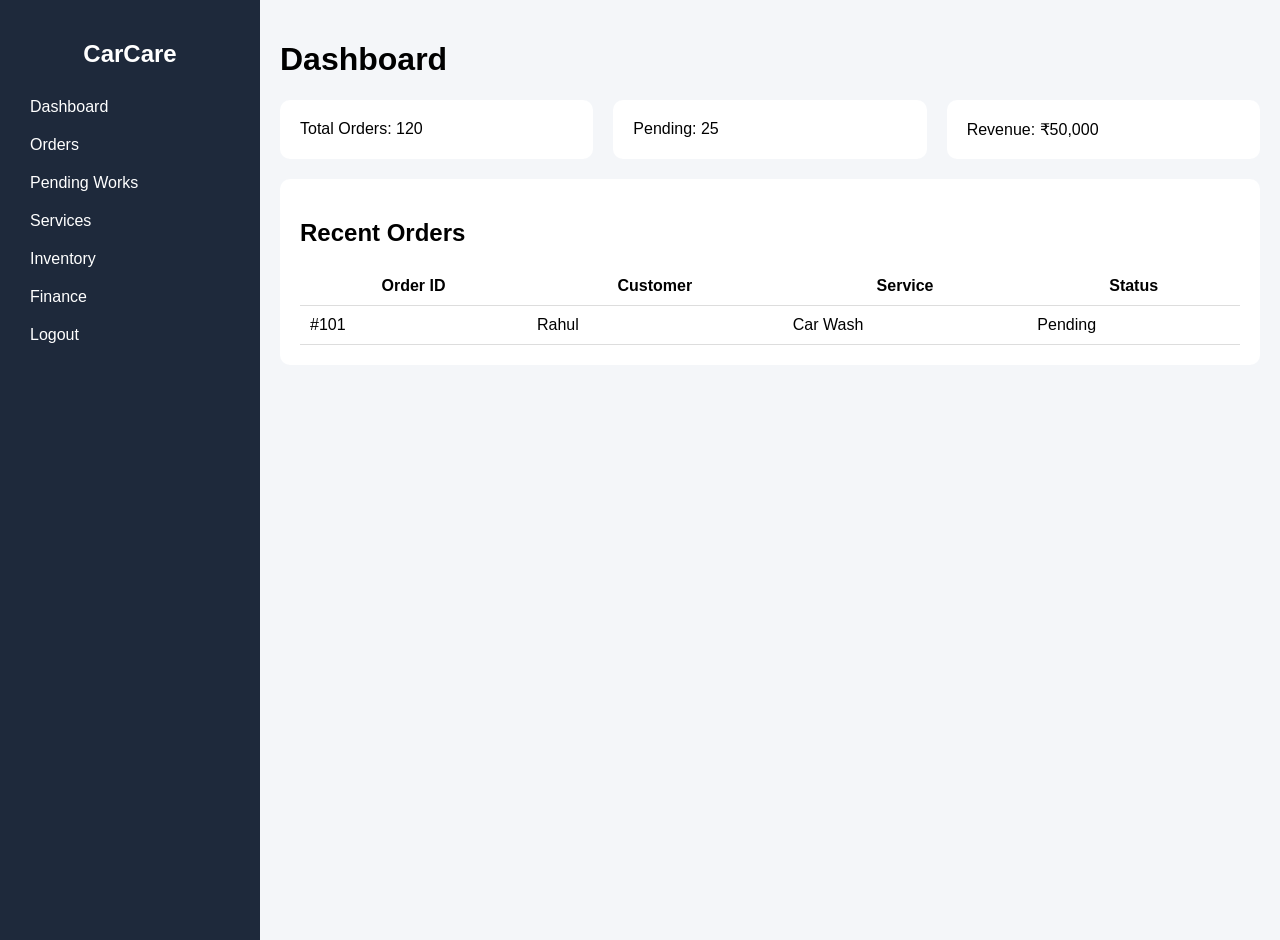
==== index.html @ 8fa843d6 "Add files via upload" ====
<!DOCTYPE html>
<html>

<head>
    <title>Car Care Admin</title>
    <link rel="stylesheet" href="style.css">
</head>

<body>

    <div class="container">

        <!-- Sidebar -->
        <div class="sidebar">
            <h2>CarCare</h2>
            <ul>
                <li>Dashboard</li>
                <li>Orders</li>
                <li>Pending Works</li>
                <li>Services</li>
                <li>Inventory</li>
                <li>Finance</li>
                <li>Logout</li>
            </ul>
        </div>

        <!-- Main Content -->
        <div class="main">

            <!-- Header -->
            <div class="header">
                <h1>Dashboard</h1>
            </div>

            <!-- Cards -->
            <div class="cards">
                <div class="card">Total Orders: 120</div>
                <div class="card">Pending: 25</div>
                <div class="card">Revenue: ₹50,000</div>
            </div>

            <!-- Orders Table -->
            <div class="table-section">
                <h2>Recent Orders</h2>
                <table>
                    <tr>
                        <th>Order ID</th>
                        <th>Customer</th>
                        <th>Service</th>
                        <th>Status</th>
                    </tr>
                    <tr>
                        <td>#101</td>
                        <td>Rahul</td>
                        <td>Car Wash</td>
                        <td>Pending</td>
                    </tr>
                </table>
            </div>

        </div>

    </div>

</body>

</html>
---- style.css ----
body {
    margin: 0;
    font-family: Arial;
    background: #f4f6f9;
}

.container {
    display: flex;
}

/* Sidebar */
.sidebar {
    width: 220px;
    height: 100vh;
    background: #1e293b;
    color: white;
    padding: 20px;
}

.sidebar h2 {
    text-align: center;
}

.sidebar ul {
    list-style: none;
    padding: 0;
}

.sidebar li {
    padding: 10px;
    cursor: pointer;
}

.sidebar li:hover {
    background: #334155;
}

/* Main */
.main {
    flex: 1;
    padding: 20px;
}

/* Header */
.header {
    margin-bottom: 20px;
}

/* Cards */
.cards {
    display: flex;
    gap: 20px;
}

.card {
    background: white;
    padding: 20px;
    flex: 1;
    border-radius: 10px;
}

/* Table */
.table-section {
    margin-top: 20px;
    background: white;
    padding: 20px;
    border-radius: 10px;
}

table {
    width: 100%;
    border-collapse: collapse;
}

th,
td {
    padding: 10px;
    border-bottom: 1px solid #ddd;
}
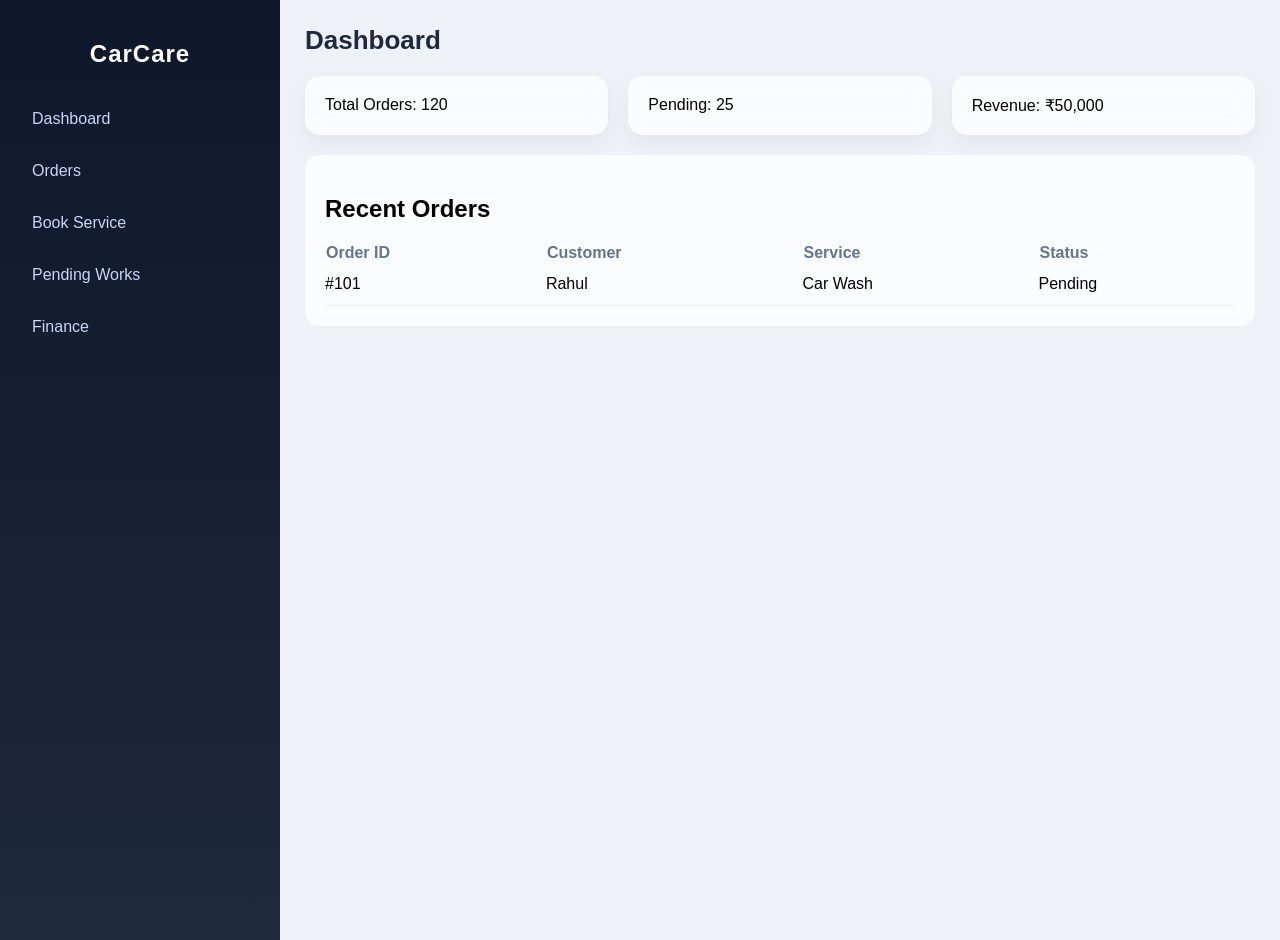
==== commit 4943e810: "Add files via upload" ====
--- a/index.html
+++ b/index.html
@@ -14,13 +14,11 @@
         <div class="sidebar">
             <h2>CarCare</h2>
             <ul>
-                <li>Dashboard</li>
-                <li>Orders</li>
-                <li>Pending Works</li>
-                <li>Services</li>
-                <li>Inventory</li>
-                <li>Finance</li>
-                <li>Logout</li>
+                <li><a href="index.html">Dashboard</a></li>
+                <li><a href="orders.html">Orders</a></li>
+                <li><a href="booking.html">Book Service</a></li>
+                <li><a href="pending.html">Pending Works</a></li>
+                <li><a href="finance.html">Finance</a></li>
             </ul>
         </div>
 
--- a/style.css
+++ b/style.css
@@ -1,24 +1,28 @@
+/* ===== GLOBAL ===== */
 body {
     margin: 0;
-    font-family: Arial;
-    background: #f4f6f9;
-}
-
+    font-family: 'Segoe UI', Arial, sans-serif;
+    background: #eef2f7;
+}
+
+/* ===== LAYOUT ===== */
 .container {
     display: flex;
 }
 
-/* Sidebar */
+/* ===== SIDEBAR ===== */
 .sidebar {
-    width: 220px;
+    width: 240px;
     height: 100vh;
-    background: #1e293b;
+    background: linear-gradient(180deg, #0f172a, #1e293b);
     color: white;
     padding: 20px;
 }
 
 .sidebar h2 {
     text-align: center;
+    margin-bottom: 30px;
+    letter-spacing: 1px;
 }
 
 .sidebar ul {
@@ -27,44 +31,114 @@
 }
 
 .sidebar li {
-    padding: 10px;
-    cursor: pointer;
-}
-
-.sidebar li:hover {
-    background: #334155;
-}
-
-/* Main */
+    margin: 10px 0;
+}
+
+.sidebar a {
+    text-decoration: none;
+    color: #cbd5f5;
+    display: block;
+    padding: 12px;
+    border-radius: 8px;
+    transition: 0.3s;
+}
+
+.sidebar a:hover {
+    background: rgba(255, 255, 255, 0.1);
+    color: white;
+}
+
+/* Active menu */
+.sidebar a.active {
+    background: #2563eb;
+    color: white;
+}
+
+/* ===== MAIN ===== */
 .main {
     flex: 1;
-    padding: 20px;
-}
-
-/* Header */
-.header {
-    margin-bottom: 20px;
-}
-
-/* Cards */
+    padding: 25px;
+}
+
+/* ===== HEADER ===== */
+.header h1 {
+    margin: 0;
+    font-size: 26px;
+    color: #1e293b;
+}
+
+/* ===== CARDS ===== */
 .cards {
     display: flex;
     gap: 20px;
+    margin-top: 20px;
 }
 
 .card {
-    background: white;
-    padding: 20px;
     flex: 1;
-    border-radius: 10px;
-}
-
-/* Table */
+    padding: 20px;
+    border-radius: 15px;
+    background: rgba(255, 255, 255, 0.7);
+    backdrop-filter: blur(10px);
+    box-shadow: 0 8px 20px rgba(0, 0, 0, 0.05);
+    transition: 0.3s;
+}
+
+.card:hover {
+    transform: translateY(-5px);
+}
+
+.card h3 {
+    margin: 0;
+    color: #64748b;
+}
+
+.card p {
+    font-size: 22px;
+    font-weight: bold;
+    margin-top: 10px;
+}
+
+/* ===== FORM ===== */
+.form-container {
+    background: rgba(255, 255, 255, 0.8);
+    padding: 25px;
+    border-radius: 15px;
+    max-width: 600px;
+    backdrop-filter: blur(8px);
+    box-shadow: 0 5px 15px rgba(0, 0, 0, 0.05);
+}
+
+form input,
+form select {
+    width: 100%;
+    padding: 12px;
+    margin: 10px 0;
+    border-radius: 8px;
+    border: 1px solid #ddd;
+}
+
+/* Button */
+button {
+    width: 100%;
+    padding: 12px;
+    background: linear-gradient(90deg, #2563eb, #3b82f6);
+    color: white;
+    border: none;
+    border-radius: 8px;
+    cursor: pointer;
+}
+
+button:hover {
+    opacity: 0.9;
+}
+
+/* ===== TABLE ===== */
 .table-section {
     margin-top: 20px;
-    background: white;
-    padding: 20px;
-    border-radius: 10px;
+    background: rgba(255, 255, 255, 0.8);
+    padding: 20px;
+    border-radius: 15px;
 }
 
 table {
@@ -72,8 +146,76 @@
     border-collapse: collapse;
 }
 
-th,
+th {
+    text-align: left;
+    color: #64748b;
+}
+
 td {
-    padding: 10px;
-    border-bottom: 1px solid #ddd;
+    padding: 12px 0;
+    border-bottom: 1px solid #eee;
+}
+
+/* ===== STATUS ===== */
+.status {
+    padding: 6px 10px;
+    border-radius: 6px;
+    color: white;
+}
+
+.pending {
+    background: orange;
+}
+
+.progress {
+    background: #3b82f6;
+}
+
+.completed {
+    background: #22c55e;
+}
+
+/* ===== WORK CARDS ===== */
+.work-container {
+    display: flex;
+    gap: 20px;
+    flex-wrap: wrap;
+}
+
+.work-card {
+    background: rgba(255, 255, 255, 0.8);
+    padding: 20px;
+    border-radius: 15px;
+    width: 250px;
+    position: relative;
+}
+
+.badge {
+    position: absolute;
+    top: 10px;
+    right: 10px;
+    padding: 5px 8px;
+    border-radius: 5px;
+    color: white;
+}
+
+.urgent-badge {
+    background: red;
+}
+
+.delay-badge {
+    background: orange;
+}
+
+/* ===== FINANCE COLORS ===== */
+.income {
+    border-left: 5px solid #22c55e;
+}
+
+.expense {
+    border-left: 5px solid #ef4444;
+}
+
+.profit {
+    border-left: 5px solid #3b82f6;
 }
